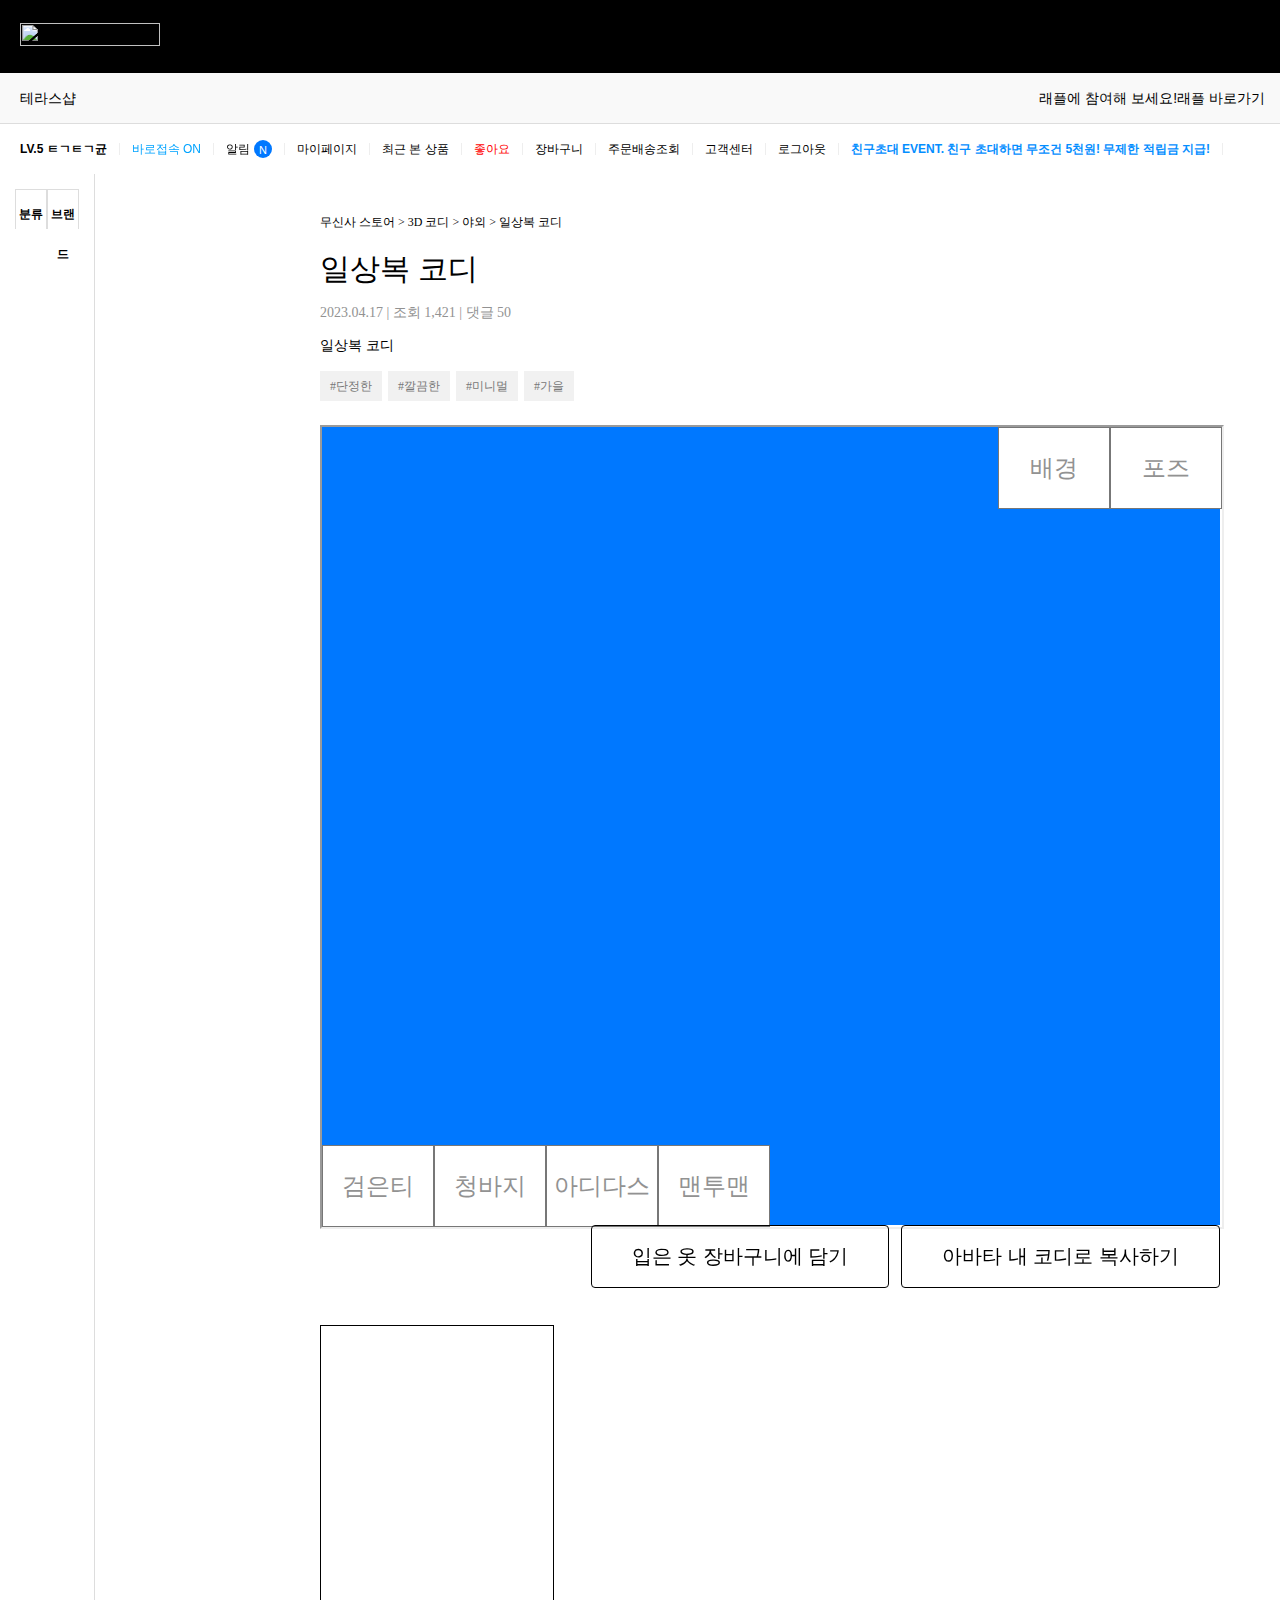
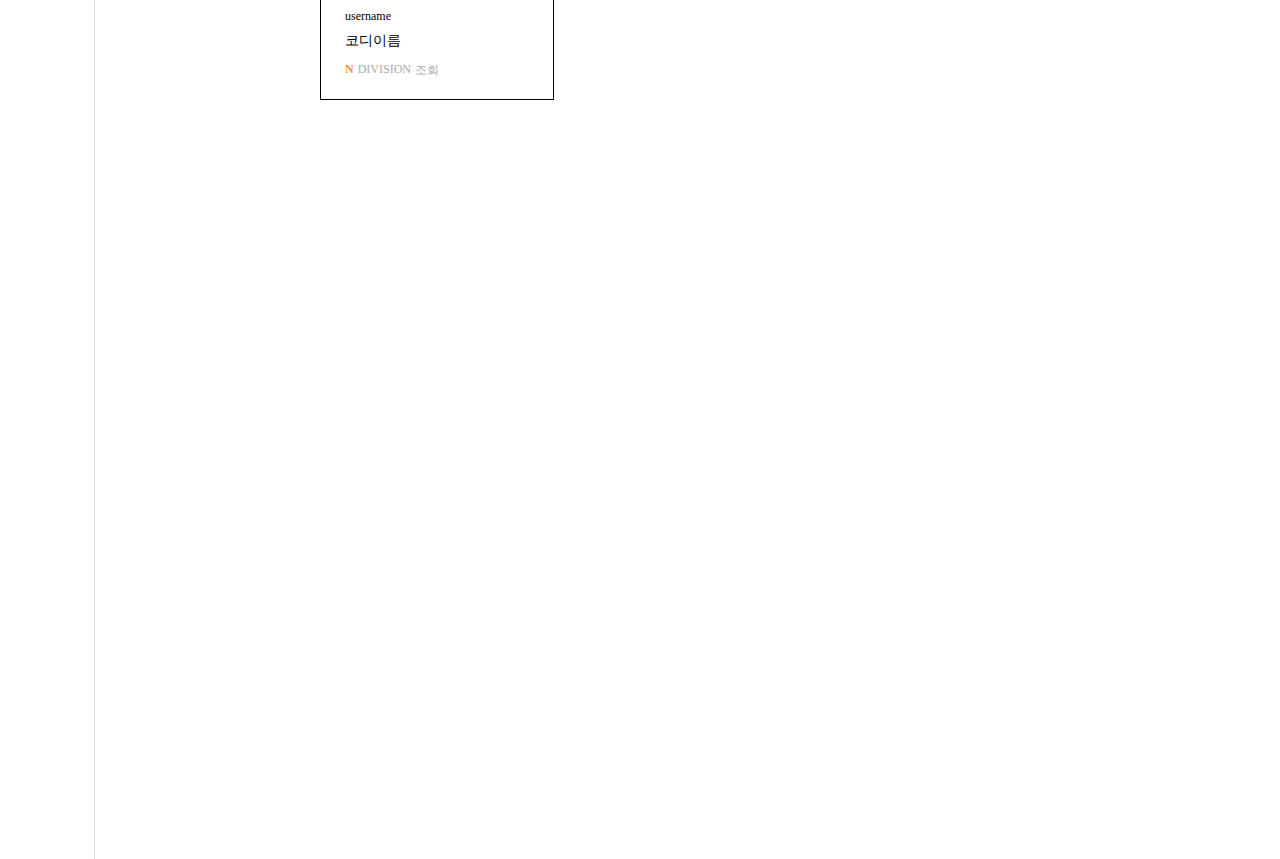
==== index2.html @ f51a17da "Add files via upload" ====
<!DOCTYPE html>
<html lang="en">
  <head>
    <meta charset="UTF-8" />
    <meta http-equiv="X-UA-Compatible" content="IE=edge" />
    <meta name="viewport" content="width=device-width, initial-scale=1.0" />
    <title>Document</title>
    <script
      src="https://code.jquery.com/jquery-3.7.0.js"
      integrity="sha256-JlqSTELeR4TLqP0OG9dxM7yDPqX1ox/HfgiSLBj8+kM="
      crossorigin="anonymous"
    ></script>
    <link rel="stylesheet" href="./inde.css" />
  </head>
  <body>
    <header>
      <a href="#">
        <img
          src="https://static.msscdn.net/skin/musinsa/images/logo_nsl_20211229.png?20200204"
          alt=""
        />
      </a>
      <div class="container">
        <a href="#">동행세일</a>
        <a href="#">PLUS배송</a>
        <a href="#">랭킹</a>
        <a href="#">업데이트</a>
        <a href="#">코디</a>
        <a href="#">세일</a>
        <a href="#">스페셜</a>
        <a href="#">매거진</a>
        <a href="#">TV</a>
        <a href="#">이벤트</a>
        <a href="#">브랜드</a>
      </div>
    </header>
    <div class="header-channel-v2">
      <a
        href="#"
        class="header-channel-v2__link"
      >
        테라스샵
      </a>
      <div class="header-channel-v2__aside">
        <p class="header-channel-v2__raffle">
          래플에 참여해 보세요!
          <a
            href="#"
            class="header-channel-v2__raffle__link"
          >
            래플 바로가기
          </a>
        </p>
  
      </div>
    </div>

    <div class="header-member">
      <div class="header-member__block">
        <a
          href="#"
          aria-label="마이페이지로 이동"
          class="header-member__link header-member__link--user"
        >
          LV.5 ㅌㄱㅌㄱ균
        </a>
      </div>
      <div class="header-member__block">
        <button
          type="button"
          aria-label="바로접속 고객혜택 보기"
          data-member="direct"
          class="header-member__link header-member__link--direct-on"
        >
          바로접속 ON
        </button>
        <div data-layer="direct" class="layer layer-header-member">
         
            <title></title>
            <g fill="none" fill-rule="evenodd">
              <path
                fill="#DDD"
                d="M11.179 0L22.359 13 0 13"
                transform="translate(-134 -696) translate(40 696) translate(94.82)"
              ></path>
              <path
                fill="#FFF"
                d="M11.181 1.534L1.337 13 21.03 13z"
                transform="translate(-134 -696) translate(40 696) translate(94.82)"
              ></path>
            </g>
          </svg>
        </div>
      </div>
      <div class="header-member__block">
        <button
          aria-label="알림 레이어 열기"
          data-member="newsfeed"
          class="header-member__link"
        >
          알림</button
        ><span class="header__badge">N</span
        ><!---->
      </div>
      <div class="header-member__block">
        <a
          href="#"
          aria-label="마이페이지로 이동"
          class="header-member__link"
        >
          마이페이지
        </a>
      </div>
      <div class="header-member__block">
        <a
          href="#"
          aria-label="최근본상품 페이지로 이동"
          class="header-member__link"
        >
          최근 본 상품
        </a>
      </div>
      <div class="header-member__block">
        <a
          href="#"
          aria-label="좋아요 페이지로 이동"
          class="header-member__link header-member__link--like"
        >
          좋아요
        </a>
      </div>
      <div class="header-member__block">
        <a
          href="#"
          aria-label="장바구니 페이지로 이동"
          class="header-member__link"
        >
          장바구니 </a
        ><!---->
      </div>
      <div class="header-member__block">
        <a
          href="#"
          aria-label="주문배송조회 페이지로 이동"
          class="header-member__link"
        >
          주문배송조회
        </a>
      </div>
      <div class="header-member__block">
        <a
          href="#"
          aria-label="고객센터 페이지로 이동"
          class="header-member__link"
        >
          고객센터
        </a>
      </div>
      <div class="header-member__block">
        <a
          href="#"
          aria-label="로그아웃 하기"
          class="header-member__link"
        >
          로그아웃
        </a>
      </div>
      <div class="header-member__block">
        <a
          href="#"
          aria-label="이벤트 페이지로 이동"
          class="header-member__link header-member__link--event"
        >
          친구초대 EVENT. 친구 초대하면 무조건 5천원! 무제한 적립금 지급!
        </a>
      </div>
    </div>

    <div class="sidebar-container">
      <ul class="snb snb-2 staff-tab-box">
        <li class="box-tab-btn tab-btn btn active tab-box-category" data-for="category"><span class="title">분류</span>
        </li>
        <li class="box-tab-btn tab-btn btn tab-box-brand" data-for="brand"><span class="title">브랜드</span>
        </li>
      </ul>
    </div>

    <div class="main-container">
      <div class="link">무신사 스토어 > 3D 코디 > 야외 > 일상복 코디</div>
      <h3>일상복 코디</h3>
      <div class="date">2023.04.17 | 조회 1,421 | 댓글 50</div>

      <div class="category3D">
        <span>일상복 코디</span>
        <div class="tagcon">
          <div class="tag">#단정한</div>
          <div class="tag">#깔끔한</div>
          <div class="tag">#미니멀</div>
          <div class="tag">#가을</div>
        </div>
      </div>

      <div class="Avatar3D-container">
        <div class="canvas-container">

          <iframe src="index3.html"></iframe>
          
        </div>
        <div class="btn-container">
          <button class="long-btn">입은 옷 장바구니에 담기</button>
          <button class="long-btn">아바타 내 코디로 복사하기</button>
        </div>
      </div>

      <div class="looks-like">
        <div class="card-container">
          <div class="card-Avatar">
            <div class="thumbnail"></div>
            <div class="textcontainer">
              <span class="username">username</span>
              <p class="codyname">코디이름</p>
              <div class="sub">
                <div class="new">
                  <strong>N</strong>
                </div>
                <p>DIVISION</p>
                <div class="view">조회</div>
              </div>
            </div>
          </div>
        </div>
      </div>
    </div>
  </body>
  <script src="./index.js"></script>
</html>
---- inde.css ----
* {
  text-decoration: none;
}
body {
  margin: 0;
  position: relative;
  height: 2250px;
}
header {
  width: 100%;
  padding: 23px 0;
  display: flex;
  justify-content: space-between;
  background-color: #000;
}

.container {
  width: auto;
}
.header-channel-v2__link {
  padding: 5px;
}

.header-channel-v2__raffle {
  display: -webkit-box;
  display: -ms-flexbox;
  display: flex;
  -webkit-box-align: center;
  -ms-flex-align: center;
  align-items: center;
}

.header-member {
  display: flex;
  height: 50px;
  padding-left: 8px;
  font-size: 14px;
  font-size: 12px;
  font-family: "Apple SD Gothic Neo", "Noto Sans KR", sans-serif;
  line-height: 1.5;
  align-items: center;
}

.header-member__link--direct-on {
  padding-top: 5px;
  font-family: Musinsa, "Apple SD Gothic Neo", "Noto Sans KR", sans-serif;
  color: #00a3ff;
  transform: translate3d(0, 0, 0);
}

button,
input,
select,
textarea {
  text-transform: none;
  border: none;
  background: none;
  -webkit-appearance: button;
  cursor: pointer;
  font-size: 100%;
  margin: 0;
  vertical-align: baseline;
  display: inline-flex;
  padding: 4px;
  line-height: 21px;
  padding-top: 5px;
  font-family: Musinsa, "Apple SD Gothic Neo", "Noto Sans KR", sans-serif;
  transform: translate3d(0, 0, 0);
}

.header-member__block::after {
  display: block;
  position: absolute;
  top: 50%;
  right: 0;
  width: 1px;
  height: 12px;
  margin-top: -6px;
  background-color: #eee;
  content: "";
}

.header-member__block {
  display: flex;
  position: relative;
  box-sizing: border-box;
  height: 100%;
  padding: 0 9px 0 8px;
  align-items: center;
}

.header-member__link {
  display: inline-flex;
  padding: 4px;
  line-height: 21px;
}
.header-member__link--user {
  font-weight: 700;
}

.header-member__link--event {
  font-weight: 700;
  color: #048eff;
}

.header-member__link--like {
  color: red;
}

.header__badge {
  display: inline-block;
  min-width: 8px;
  height: 14px;
  margin: -1px 4px 0 0;
  padding: 4px 5px 0 5px;
  border-radius: 18px;
  background-color: #0078ff;
  font-size: 11px;
  font-family: Musinsa, "Apple SD Gothic Neo", "Noto Sans KR", sans-serif;
  line-height: normal;
  color: #fff;
  text-align: center;
  vertical-align: top;
}

a {
  color: inherit;
  text-decoration: none;
}
header a img {
  width: 140px;
  height: 23px;
  margin: 0 0 0 20px;
}
.header-channel-v2 {
  font-family: "Apple SD Gothic Neo", "Noto Sans KR", sans-serif;
  -webkit-box-align: center;
  align-items: center;
  height: 50px;
  padding: 0 15px;
  background-color: #f9f9f9;
  border-bottom: 1px solid #ddd;
  color: #000;
  font-size: 14px;
  line-height: 21px;
  display: flex;
}
.header-channel-v2__brand-recruit {
  text-align: center;
  align-content: center;
  align-items: center;
}
.header-channel-v2__aside {
  display: -webkit-box;
  display: -ms-flexbox;
  display: flex;
  margin-left: auto;
}

.sidebar-container {
  position: absolute;
  border-right: 1px solid #ddd;
  height: 100%;
  padding: 15px 15px 20px;
}

.snb {
  color: #000000;
  font-size: 12px;
  font-family: "Apple SD Gothic Neo", "Noto Sans KR", sans-serif;
  list-style: none;
  margin: 0;
  padding: 0;
  display: flex;
  flex-direction: row;
  height: 40px;
  margin-bottom: 14px;
}

.box-tab-btn {
  font-size: 12px;
  font-family: "Apple SD Gothic Neo", "Noto Sans KR", sans-serif;
  list-style: none;
  display: inline-block;
  float: left;
  width: 50%;
  -webkit-box-sizing: border-box;
  height: 40px;
  line-height: 40px;
  text-align: center;
  border: 1px solid #ddd;
  font-weight: bold;
  color: #000;
  background-color: #fff;
  border-bottom: none;
  border-left: 1px solid #ddd;
}

.tablist {
  width: 240px;
  margin: 0 10px;
  display: flex;
  flex-direction: column;
  justify-content: space-between;
  align-items: center;
}

.navmenu {
  display: flex;
  width: 100%;
  justify-content: space-between;
  height: 40px;
  align-items: center;
}

.navmenu > a {
  width: 100%;
  text-decoration: none;
  color: #000;
}

.navmenu > div {
  cursor: pointer;
}

.submenu {
  width: 100%;
  padding-bottom: 20px;
}
.non-click {
  display: none;
}

.click {
  display: block;
}

ul {
  list-style: none;
  list-style-image: none;
  font-size: 12px;
  height: 140px;
  display: flex;
  flex-direction: column;
  flex-wrap: wrap;
  padding-left: 12px;
}
li {
  padding: 4px 0;
}
.main-container {
  position: absolute;
  width: calc(100% - 380px);
  left: 300px;
  padding: 20px;
}

.link {
  width: calc(100% - 380px);
  padding: 20px 0 18px 0px;
  font-size: 12px;
  padding-bottom: 18px;
}

h3 {
  font-size: 30px;
  font-weight: 500;
  margin: 0;
  padding-bottom: 14px;
}

.date {
  font-size: 14px;
  color: #929292;
  padding-bottom: 14px;
}
.tagcon {
  display: flex;
  gap: 6px;
  margin-top: 16px;
}
.tag {
  width: auto;
  display: flex;
  height: 30px;
  color: #777;
  font-size: 12px;
  padding: 0px 10px;
  align-items: center;
  text-align: center;
  background-color: #f1f1f1;
}

.category3D {
  width: 100%;
  height: 89px;
}

.category3D span {
  font-size: 14px;
  padding-bottom: 12px;
}
.Avatar3D-container {
  width: 100%;
  height: 900px;
}
.canvas-container {
  width: 100%;
  height: 800px;
  background-color: #0078ff;
}
iframe{
  width: 100%;
  height: 100%;
}

.btn-container {
  width: 100%;
  display: flex;
  justify-content: end;
  gap: 12px;
}

.long-btn {
  padding: 20px 40px;
  font-size: 20px;
  border-radius: 4px;
  background-color: transparent;
  border: 1px solid #000;
}

.card-container {
  width: 1310px;
  display: flex;
  gap: 36px;
  flex-wrap: wrap;
}

.card-Avatar {
  width: 200px;
  height: 333px;
  display: flex;
  flex-direction: column;
  gap: 16px;
  align-items: center;
  border: 1px solid #000;
  padding: 20px 16px;
}

.thumbnail {
  width: 200px;
  height: 252px;
}

.textcontainer {
  width: calc(100% - 16px);
}
.textcontainer p {
  margin: 0;
}
.username {
  font-size: 12px;
}
.codyname {
  font-size: 14px;
  padding-top: 8px;
}
.sub {
  font-size: 12px;
  display: flex;
  gap: 4px;
  color: #aaaaaa;
  padding-top: 12px;
}

.new {
  color: #ff923a;
  font-weight: 700;
}
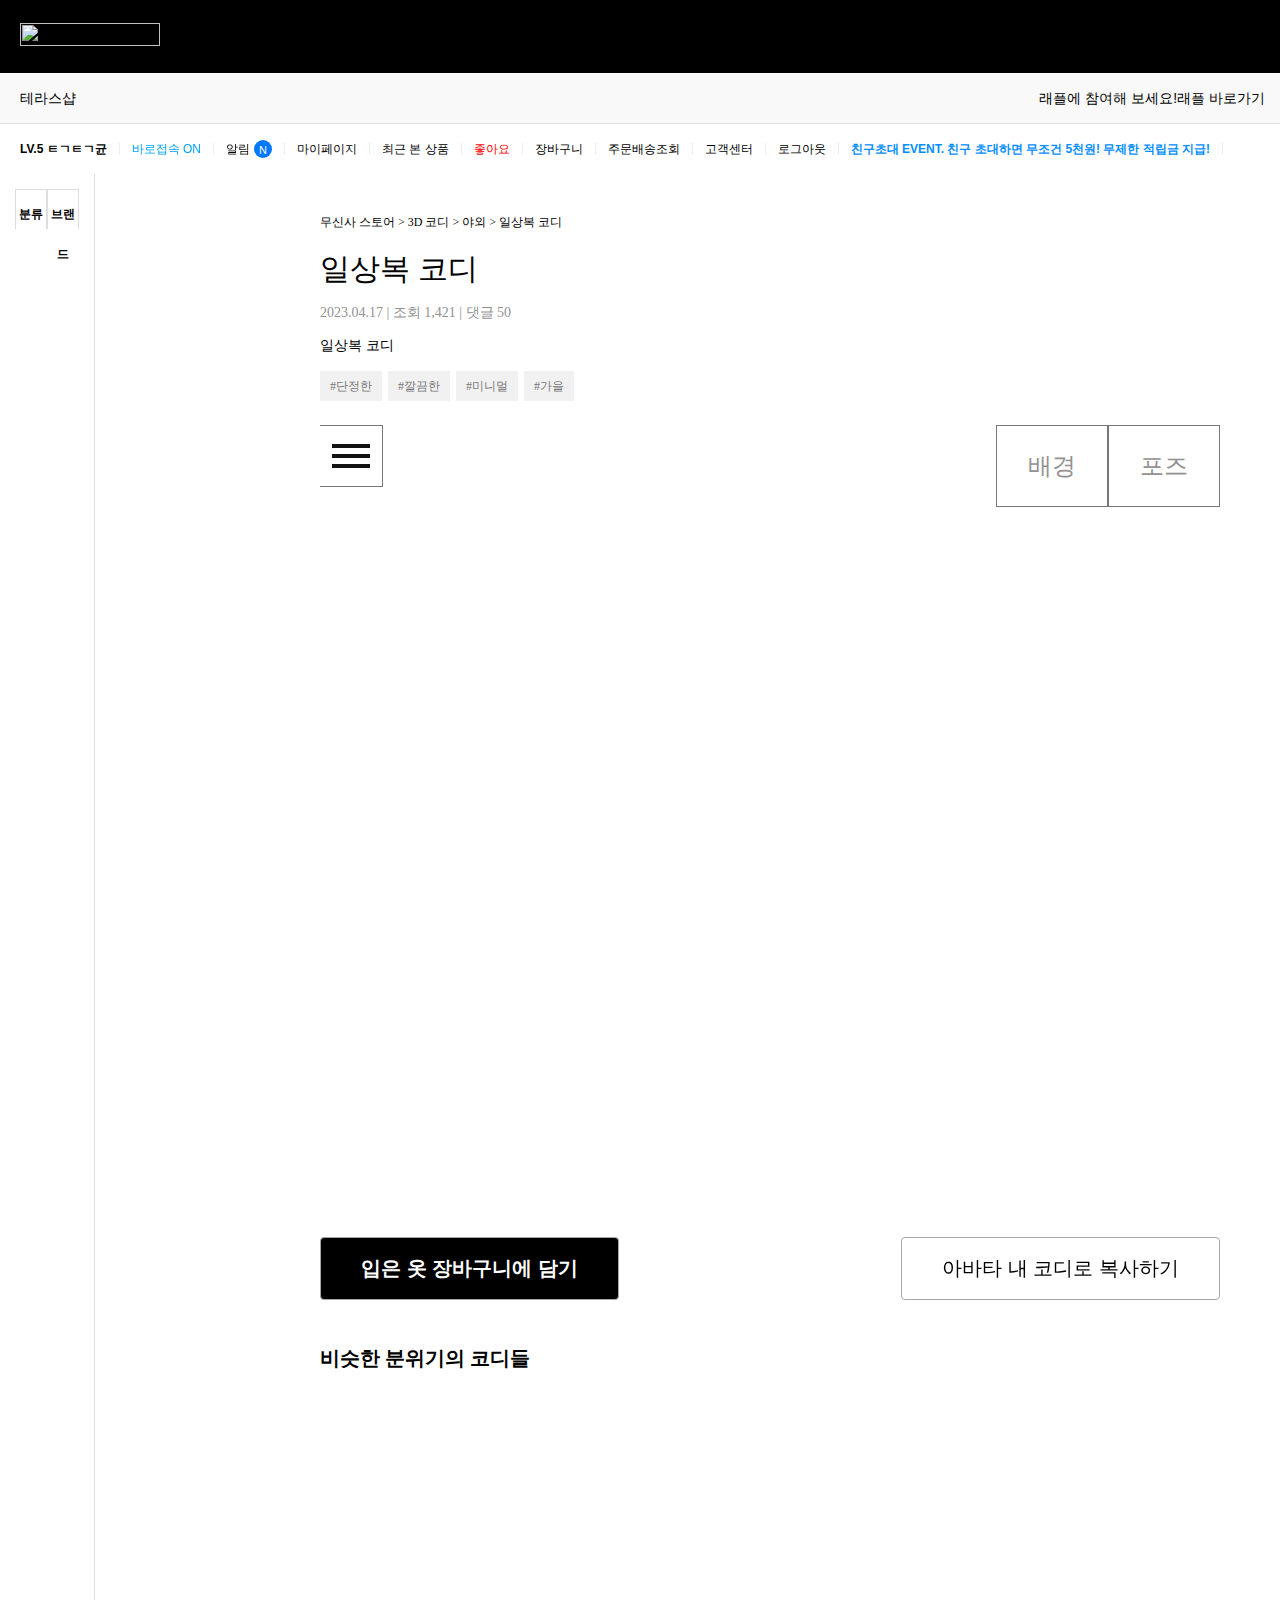
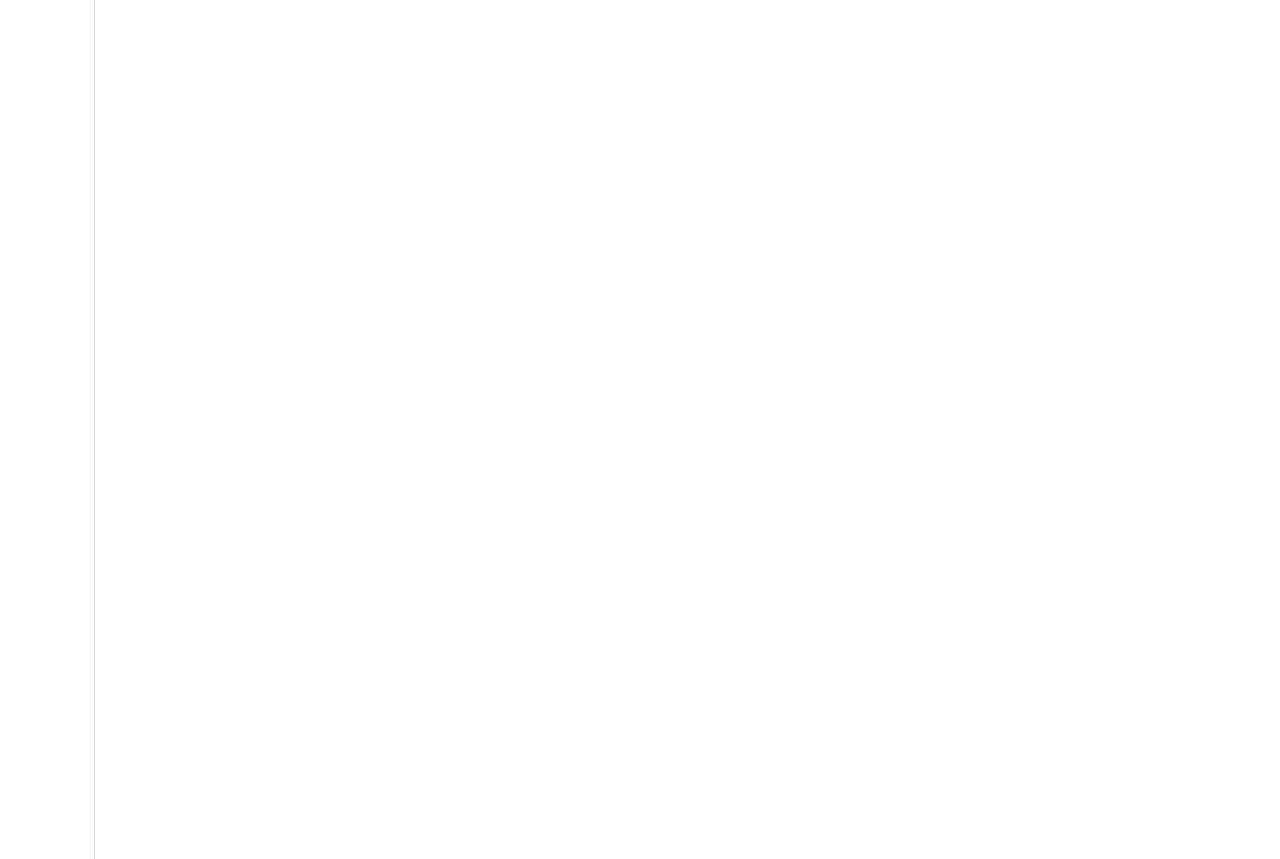
==== commit 7dd50129: "aa" ====
--- a/index2.html
+++ b/index2.html
@@ -1,236 +1,237 @@
-<!DOCTYPE html>
-<html lang="en">
-  <head>
-    <meta charset="UTF-8" />
-    <meta http-equiv="X-UA-Compatible" content="IE=edge" />
-    <meta name="viewport" content="width=device-width, initial-scale=1.0" />
-    <title>Document</title>
-    <script
-      src="https://code.jquery.com/jquery-3.7.0.js"
-      integrity="sha256-JlqSTELeR4TLqP0OG9dxM7yDPqX1ox/HfgiSLBj8+kM="
-      crossorigin="anonymous"
-    ></script>
-    <link rel="stylesheet" href="./inde.css" />
-  </head>
-  <body>
-    <header>
-      <a href="#">
-        <img
-          src="https://static.msscdn.net/skin/musinsa/images/logo_nsl_20211229.png?20200204"
-          alt=""
-        />
-      </a>
-      <div class="container">
-        <a href="#">동행세일</a>
-        <a href="#">PLUS배송</a>
-        <a href="#">랭킹</a>
-        <a href="#">업데이트</a>
-        <a href="#">코디</a>
-        <a href="#">세일</a>
-        <a href="#">스페셜</a>
-        <a href="#">매거진</a>
-        <a href="#">TV</a>
-        <a href="#">이벤트</a>
-        <a href="#">브랜드</a>
-      </div>
-    </header>
-    <div class="header-channel-v2">
-      <a
-        href="#"
-        class="header-channel-v2__link"
-      >
-        테라스샵
-      </a>
-      <div class="header-channel-v2__aside">
-        <p class="header-channel-v2__raffle">
-          래플에 참여해 보세요!
-          <a
-            href="#"
-            class="header-channel-v2__raffle__link"
-          >
-            래플 바로가기
-          </a>
-        </p>
-  
-      </div>
-    </div>
-
-    <div class="header-member">
-      <div class="header-member__block">
-        <a
-          href="#"
-          aria-label="마이페이지로 이동"
-          class="header-member__link header-member__link--user"
-        >
-          LV.5 ㅌㄱㅌㄱ균
-        </a>
-      </div>
-      <div class="header-member__block">
-        <button
-          type="button"
-          aria-label="바로접속 고객혜택 보기"
-          data-member="direct"
-          class="header-member__link header-member__link--direct-on"
-        >
-          바로접속 ON
-        </button>
-        <div data-layer="direct" class="layer layer-header-member">
-         
-            <title></title>
-            <g fill="none" fill-rule="evenodd">
-              <path
-                fill="#DDD"
-                d="M11.179 0L22.359 13 0 13"
-                transform="translate(-134 -696) translate(40 696) translate(94.82)"
-              ></path>
-              <path
-                fill="#FFF"
-                d="M11.181 1.534L1.337 13 21.03 13z"
-                transform="translate(-134 -696) translate(40 696) translate(94.82)"
-              ></path>
-            </g>
-          </svg>
-        </div>
-      </div>
-      <div class="header-member__block">
-        <button
-          aria-label="알림 레이어 열기"
-          data-member="newsfeed"
-          class="header-member__link"
-        >
-          알림</button
-        ><span class="header__badge">N</span
-        ><!---->
-      </div>
-      <div class="header-member__block">
-        <a
-          href="#"
-          aria-label="마이페이지로 이동"
-          class="header-member__link"
-        >
-          마이페이지
-        </a>
-      </div>
-      <div class="header-member__block">
-        <a
-          href="#"
-          aria-label="최근본상품 페이지로 이동"
-          class="header-member__link"
-        >
-          최근 본 상품
-        </a>
-      </div>
-      <div class="header-member__block">
-        <a
-          href="#"
-          aria-label="좋아요 페이지로 이동"
-          class="header-member__link header-member__link--like"
-        >
-          좋아요
-        </a>
-      </div>
-      <div class="header-member__block">
-        <a
-          href="#"
-          aria-label="장바구니 페이지로 이동"
-          class="header-member__link"
-        >
-          장바구니 </a
-        ><!---->
-      </div>
-      <div class="header-member__block">
-        <a
-          href="#"
-          aria-label="주문배송조회 페이지로 이동"
-          class="header-member__link"
-        >
-          주문배송조회
-        </a>
-      </div>
-      <div class="header-member__block">
-        <a
-          href="#"
-          aria-label="고객센터 페이지로 이동"
-          class="header-member__link"
-        >
-          고객센터
-        </a>
-      </div>
-      <div class="header-member__block">
-        <a
-          href="#"
-          aria-label="로그아웃 하기"
-          class="header-member__link"
-        >
-          로그아웃
-        </a>
-      </div>
-      <div class="header-member__block">
-        <a
-          href="#"
-          aria-label="이벤트 페이지로 이동"
-          class="header-member__link header-member__link--event"
-        >
-          친구초대 EVENT. 친구 초대하면 무조건 5천원! 무제한 적립금 지급!
-        </a>
-      </div>
-    </div>
-
-    <div class="sidebar-container">
-      <ul class="snb snb-2 staff-tab-box">
-        <li class="box-tab-btn tab-btn btn active tab-box-category" data-for="category"><span class="title">분류</span>
-        </li>
-        <li class="box-tab-btn tab-btn btn tab-box-brand" data-for="brand"><span class="title">브랜드</span>
-        </li>
-      </ul>
-    </div>
-
-    <div class="main-container">
-      <div class="link">무신사 스토어 > 3D 코디 > 야외 > 일상복 코디</div>
-      <h3>일상복 코디</h3>
-      <div class="date">2023.04.17 | 조회 1,421 | 댓글 50</div>
-
-      <div class="category3D">
-        <span>일상복 코디</span>
-        <div class="tagcon">
-          <div class="tag">#단정한</div>
-          <div class="tag">#깔끔한</div>
-          <div class="tag">#미니멀</div>
-          <div class="tag">#가을</div>
-        </div>
-      </div>
-
-      <div class="Avatar3D-container">
-        <div class="canvas-container">
-
-          <iframe src="index3.html"></iframe>
-          
-        </div>
-        <div class="btn-container">
-          <button class="long-btn">입은 옷 장바구니에 담기</button>
-          <button class="long-btn">아바타 내 코디로 복사하기</button>
-        </div>
-      </div>
-
-      <div class="looks-like">
-        <div class="card-container">
-          <div class="card-Avatar">
-            <div class="thumbnail"></div>
-            <div class="textcontainer">
-              <span class="username">username</span>
-              <p class="codyname">코디이름</p>
-              <div class="sub">
-                <div class="new">
-                  <strong>N</strong>
-                </div>
-                <p>DIVISION</p>
-                <div class="view">조회</div>
-              </div>
-            </div>
-          </div>
-        </div>
-      </div>
-    </div>
-  </body>
-  <script src="./index.js"></script>
-</html>
+<!DOCTYPE html>
+<html lang="en">
+  <head>
+    <meta charset="UTF-8" />
+    <meta http-equiv="X-UA-Compatible" content="IE=edge" />
+    <meta name="viewport" content="width=device-width, initial-scale=1.0" />
+    <title>Document</title>
+    <script
+      src="https://code.jquery.com/jquery-3.7.0.js"
+      integrity="sha256-JlqSTELeR4TLqP0OG9dxM7yDPqX1ox/HfgiSLBj8+kM="
+      crossorigin="anonymous"
+    ></script>
+    <link rel="stylesheet" href="./index.css" />
+  </head>
+  <body>
+    <header>
+      <a href="#">
+        <img
+          src="https://static.msscdn.net/skin/musinsa/images/logo_nsl_20211229.png?20200204"
+          alt=""
+        />
+      </a>
+      <div class="container">
+        <a href="#">동행세일</a>
+        <a href="#">PLUS배송</a>
+        <a href="#">랭킹</a>
+        <a href="#">업데이트</a>
+        <a href="#">코디</a>
+        <a href="#">세일</a>
+        <a href="#">스페셜</a>
+        <a href="#">매거진</a>`
+        <a href="#">TV</a>
+        <a href="#">이벤트</a>
+        <a href="#">브랜드</a>
+      </div>
+    </header>
+    <div class="header-channel-v2">
+      <a
+        href="#"
+        class="header-channel-v2__link"
+      >
+        테라스샵
+      </a>
+      <div class="header-channel-v2__aside">
+        <p class="header-channel-v2__raffle">
+          래플에 참여해 보세요!
+          <a
+            href="#"
+            class="header-channel-v2__raffle__link"
+          >
+            래플 바로가기
+          </a>
+        </p>
+  
+      </div>
+    </div>
+
+    <div class="header-member">
+      <div class="header-member__block">
+        <a
+          href="#"
+          aria-label="마이페이지로 이동"
+          class="header-member__link header-member__link--user"
+        >
+          LV.5 ㅌㄱㅌㄱ균
+        </a>
+      </div>
+      <div class="header-member__block">
+        <button
+          type="button"
+          aria-label="바로접속 고객혜택 보기"
+          data-member="direct"
+          class="header-member__link header-member__link--direct-on"
+        >
+          바로접속 ON
+        </button>
+        <div data-layer="direct" class="layer layer-header-member">
+         
+            <title></title>
+            <g fill="none" fill-rule="evenodd">
+              <path
+                fill="#DDD"
+                d="M11.179 0L22.359 13 0 13"
+                transform="translate(-134 -696) translate(40 696) translate(94.82)"
+              ></path>
+              <path
+                fill="#FFF"
+                d="M11.181 1.534L1.337 13 21.03 13z"
+                transform="translate(-134 -696) translate(40 696) translate(94.82)"
+              ></path>
+            </g>
+          </svg>
+        </div>
+      </div>
+      <div class="header-member__block">
+        <button
+          aria-label="알림 레이어 열기"
+          data-member="newsfeed"
+          class="header-member__link"
+        >
+          알림</button
+        ><span class="header__badge">N</span
+        ><!---->
+      </div>
+      <div class="header-member__block">
+        <a
+          href="#"
+          aria-label="마이페이지로 이동"
+          class="header-member__link"
+        >
+          마이페이지
+        </a>
+      </div>
+      <div class="header-member__block">
+        <a
+          href="#"
+          aria-label="최근본상품 페이지로 이동"
+          class="header-member__link"
+        >
+          최근 본 상품
+        </a>
+      </div>
+      <div class="header-member__block">
+        <a
+          href="#"
+          aria-label="좋아요 페이지로 이동"
+          class="header-member__link header-member__link--like"
+        >
+          좋아요
+        </a>
+      </div>
+      <div class="header-member__block">
+        <a
+          href="#"
+          aria-label="장바구니 페이지로 이동"
+          class="header-member__link"
+        >
+          장바구니 </a
+        ><!---->
+      </div>
+      <div class="header-member__block">
+        <a
+          href="#"
+          aria-label="주문배송조회 페이지로 이동"
+          class="header-member__link"
+        >
+          주문배송조회
+        </a>
+      </div>
+      <div class="header-member__block">
+        <a
+          href="#"
+          aria-label="고객센터 페이지로 이동"
+          class="header-member__link"
+        >
+          고객센터
+        </a>
+      </div>
+      <div class="header-member__block">
+        <a
+          href="#"
+          aria-label="로그아웃 하기"
+          class="header-member__link"
+        >
+          로그아웃
+        </a>
+      </div>
+      <div class="header-member__block">
+        <a
+          href="#"
+          aria-label="이벤트 페이지로 이동"
+          class="header-member__link header-member__link--event"
+        >
+          친구초대 EVENT. 친구 초대하면 무조건 5천원! 무제한 적립금 지급!
+        </a>
+      </div>
+    </div>
+
+    <div class="sidebar-container">
+      <ul class="snb snb-2 staff-tab-box">
+        <li class="box-tab-btn tab-btn btn active tab-box-category" data-for="category"><span class="title">분류</span>
+        </li>
+        <li class="box-tab-btn tab-btn btn tab-box-brand" data-for="brand"><span class="title">브랜드</span>
+        </li>
+      </ul>
+    </div>
+
+    <div class="main-container">
+      <div class="link">무신사 스토어 > 3D 코디 > 야외 > 일상복 코디</div>
+      <h3>일상복 코디</h3>
+      <div class="date">2023.04.17 | 조회 1,421 | 댓글 50</div>
+
+      <div class="category3D">
+        <span>일상복 코디</span>
+        <div class="tagcon">
+          <div class="tag">#단정한</div>
+          <div class="tag">#깔끔한</div>
+          <div class="tag">#미니멀</div>
+          <div class="tag">#가을</div>
+        </div>
+      </div>
+
+      <div class="Avatar3D-container">
+        <div class="canvas-container">
+
+          <iframe class="frame" src="index7.html" scrolling="yes"></iframe>
+          
+        </div>
+        <div class="btn-container">
+          <button class="long-btn">입은 옷 장바구니에 담기</button>
+          <button class="long-btn">아바타 내 코디로 복사하기</button>
+        </div>
+      </div>
+
+      <div class="looks-like">
+        <h2>비슷한 분위기의 코디들</h2>
+        <div class="card-container">
+          <!-- <div class="card-Avatar">
+            <div class="thumbnail"></div>
+            <div class="textcontainer">
+              <span class="username">username</span>
+              <p class="codyname">코디이름</p>
+              <div class="sub">
+                <div class="new">
+                  <strong>N</strong>
+                </div>
+                <p>DIVISION</p>
+                <div class="view">조회</div>
+              </div>
+            </div>
+          </div> -->
+        </div>
+      </div>
+    </div>
+  </body>
+  <script src="./index.js"></script>
+</html>
--- a/index.css
+++ b/index.css
@@ -0,0 +1,590 @@
+* {
+  text-decoration: none;
+}
+body {
+  margin: 0;
+  position: relative;
+  height: 2250px;
+}
+header {
+  width: 100%;
+  padding: 23px 0;
+  display: flex;
+  justify-content: space-between;
+  background-color: #000;
+}
+
+.container {
+  width: auto;
+}
+.header-channel-v2__link {
+  padding: 5px;
+}
+
+.header-channel-v2__raffle {
+  display: -webkit-box;
+  display: -ms-flexbox;
+  display: flex;
+  -webkit-box-align: center;
+  -ms-flex-align: center;
+  align-items: center;
+}
+
+.header-member {
+  display: flex;
+  height: 50px;
+  padding-left: 8px;
+  font-size: 14px;
+  font-size: 12px;
+  font-family: "Apple SD Gothic Neo", "Noto Sans KR", sans-serif;
+  line-height: 1.5;
+  align-items: center;
+}
+
+.header-member__link--direct-on {
+  padding-top: 5px;
+  font-family: Musinsa, "Apple SD Gothic Neo", "Noto Sans KR", sans-serif;
+  color: #00a3ff;
+  transform: translate3d(0, 0, 0);
+}
+
+button,
+input,
+select,
+textarea {
+  text-transform: none;
+  border: none;
+  background: none;
+  -webkit-appearance: button;
+  cursor: pointer;
+  font-size: 100%;
+  margin: 0;
+  vertical-align: baseline;
+  display: inline-flex;
+  padding: 4px;
+  line-height: 21px;
+  padding-top: 5px;
+  font-family: Musinsa, "Apple SD Gothic Neo", "Noto Sans KR", sans-serif;
+  transform: translate3d(0, 0, 0);
+}
+
+.header-member__block::after {
+  display: block;
+  position: absolute;
+  top: 50%;
+  right: 0;
+  width: 1px;
+  height: 12px;
+  margin-top: -6px;
+  background-color: #eee;
+  content: "";
+}
+
+.header-member__block {
+  display: flex;
+  position: relative;
+  box-sizing: border-box;
+  height: 100%;
+  padding: 0 9px 0 8px;
+  align-items: center;
+}
+
+.header-member__link {
+  display: inline-flex;
+  padding: 4px;
+  line-height: 21px;
+}
+.header-member__link--user {
+  font-weight: 700;
+}
+
+.header-member__link--event {
+  font-weight: 700;
+  color: #048eff;
+}
+
+.header-member__link--like {
+  color: red;
+}
+
+.header__badge {
+  display: inline-block;
+  min-width: 8px;
+  height: 14px;
+  margin: -1px 4px 0 0;
+  padding: 4px 5px 0 5px;
+  border-radius: 18px;
+  background-color: #0078ff;
+  font-size: 11px;
+  font-family: Musinsa, "Apple SD Gothic Neo", "Noto Sans KR", sans-serif;
+  line-height: normal;
+  color: #fff;
+  text-align: center;
+  vertical-align: top;
+}
+
+a {
+  color: inherit;
+  text-decoration: none;
+}
+header a img {
+  width: 140px;
+  height: 23px;
+  margin: 0 0 0 20px;
+}
+.header-channel-v2 {
+  font-family: "Apple SD Gothic Neo", "Noto Sans KR", sans-serif;
+  -webkit-box-align: center;
+  align-items: center;
+  height: 50px;
+  padding: 0 15px;
+  background-color: #f9f9f9;
+  border-bottom: 1px solid #ddd;
+  color: #000;
+  font-size: 14px;
+  line-height: 21px;
+  display: flex;
+}
+.header-channel-v2__brand-recruit {
+  text-align: center;
+  align-content: center;
+  align-items: center;
+}
+.header-channel-v2__aside {
+  display: -webkit-box;
+  display: -ms-flexbox;
+  display: flex;
+  margin-left: auto;
+}
+
+.sidebar-container {
+  position: absolute;
+  border-right: 1px solid #ddd;
+  height: 100%;
+  padding: 15px 15px 20px;
+}
+
+.snb {
+  color: #000000;
+  font-size: 12px;
+  font-family: "Apple SD Gothic Neo", "Noto Sans KR", sans-serif;
+  list-style: none;
+  margin: 0;
+  padding: 0;
+  display: flex;
+  flex-direction: row;
+  height: 40px;
+  margin-bottom: 14px;
+}
+
+.box-tab-btn {
+  font-size: 12px;
+  font-family: "Apple SD Gothic Neo", "Noto Sans KR", sans-serif;
+  list-style: none;
+  display: inline-block;
+  float: left;
+  width: 50%;
+  -webkit-box-sizing: border-box;
+  height: 40px;
+  line-height: 40px;
+  text-align: center;
+  border: 1px solid #ddd;
+  font-weight: bold;
+  color: #000;
+  background-color: #fff;
+  border-bottom: none;
+  border-left: 1px solid #ddd;
+}
+
+.tablist {
+  width: 240px;
+  margin: 0 10px;
+  display: flex;
+  flex-direction: column;
+  justify-content: space-between;
+  align-items: center;
+}
+
+.navmenu {
+  display: flex;
+  width: 100%;
+  justify-content: space-between;
+  height: 40px;
+  align-items: center;
+}
+
+.navmenu > a {
+  width: 100%;
+  text-decoration: none;
+  color: #000;
+}
+
+.navmenu > div {
+  cursor: pointer;
+}
+
+.submenu {
+  width: 100%;
+  padding-bottom: 20px;
+}
+.non-click {
+  display: none;
+}
+
+.click {
+  display: block;
+}
+
+ul {
+  list-style: none;
+  list-style-image: none;
+  font-size: 12px;
+  height: 140px;
+  display: flex;
+  flex-direction: column;
+  flex-wrap: wrap;
+  padding-left: 12px;
+}
+li {
+  padding: 4px 0;
+}
+.main-container {
+  position: absolute;
+  width: calc(100% - 380px);
+  left: 300px;
+  padding: 20px;
+}
+
+.link {
+  width: calc(100% - 380px);
+  padding: 20px 0 18px 0px;
+  font-size: 12px;
+  padding-bottom: 18px;
+}
+
+h3 {
+  font-size: 30px;
+  font-weight: 500;
+  margin: 0;
+  padding-bottom: 14px;
+}
+
+.date {
+  font-size: 14px;
+  color: #929292;
+  padding-bottom: 14px;
+}
+
+.tagList {
+  display: flex;
+  gap: 5px;
+}
+
+.tagcon {
+  display: flex;
+  gap: 6px;
+  margin-top: 16px;
+}
+.tag {
+  width: auto;
+  display: flex;
+  height: 30px;
+  color: #777;
+  font-size: 12px;
+  padding: 0px 10px;
+  align-items: center;
+  text-align: center;
+  background-color: #f1f1f1;
+}
+
+.category3D {
+  width: 100%;
+  height: 89px;
+}
+
+.category3D span {
+  font-size: 14px;
+  padding-bottom: 12px;
+}
+.Avatar3D-container {
+  width: 100%;
+  height: 900px;
+}
+.canvas-container {
+  width: 100%;
+  height: 800px;
+}
+iframe {
+  width: 100%;
+  height: 100%;
+}
+
+.looks-like {
+  display: flex;
+  gap: 60px;
+  justify-content: space-between;
+}
+
+.cardLayoutWrap {
+  flex: 1;
+  overflow: hidden;
+  -webkit-user-select: none;
+}
+
+.cardLayoutscroll {
+  display: flex;
+  overflow-x: scroll;
+}
+
+.looks-like h2 {
+  margin-top: 20px;
+  width: 240px;
+  font-size: 20px;
+}
+
+.card-container {
+  width: 100%;
+  display: flex;
+  gap: 36px;
+  flex-wrap: wrap;
+  flex: 1;
+}
+
+.btn-container {
+  width: 100%;
+  display: flex;
+  justify-content: space-between;
+  gap: 12px;
+  margin-bottom: 30px;
+}
+
+.long-btn:nth-child(1) {
+  background-color: #000000;
+  font-weight: 700;
+  color: white;
+}
+
+.long-btn {
+  margin-top: 12px;
+  padding: 20px 40px;
+  font-size: 20px;
+  border-radius: 4px;
+  background-color: transparent;
+  border: 1px solid #a6a6a6;
+}
+
+.card-Avatar {
+  width: 181px;
+  height: 333px;
+  display: flex;
+  flex-direction: column;
+  gap: 16px;
+  align-items: center;
+  padding: 20px 16px;
+}
+
+.thumbnail {
+  background-image: url(./img/cha1.png);
+  background-size: cover;
+  background-position: center;
+  width: 200px;
+  height: 252px;
+}
+
+.Thum {
+  object-fit: contain;
+}
+
+.textcontainer {
+  width: calc(100% - 16px);
+}
+.textcontainer p {
+  margin: 0;
+}
+.username {
+  font-size: 12px;
+}
+.codyname {
+  font-size: 14px;
+  padding-top: 8px;
+}
+.sub {
+  font-size: 12px;
+  display: flex;
+  gap: 4px;
+  color: #aaaaaa;
+  padding-top: 12px;
+}
+
+.new {
+  color: #ff923a;
+  font-weight: 700;
+}
+
+.frame {
+  border: none;
+}
+
+.hr-1 {
+  margin-top: -4px;
+  margin-bottom: 50px;
+}
+
+.hr-2 {
+  margin-top: 80px;
+  margin-bottom: 50px;
+}
+
+h4 {
+  font-size: 14px;
+  font-weight: 400;
+}
+
+.cardLayout {
+  margin-left: 40px;
+  display: flex;
+  gap: 10px;
+}
+
+.cardLayout > p {
+  width: 40px;
+  transform: translateY(-10px);
+}
+
+.cards {
+  width: 174px;
+  box-sizing: border-box;
+  padding: 10px;
+  border: 1px solid #dddddd;
+  background-color: white;
+  position: relative;
+}
+
+.cards h1 {
+  font-size: 14px;
+  line-height: 0px;
+}
+.cards .title {
+  font-size: 14px;
+}
+
+.cards .Thum {
+  width: 100%;
+  height: 170px;
+  margin-bottom: 10px;
+}
+
+.price {
+  margin-top: -8px;
+  margin-bottom: -8px;
+  display: flex;
+  justify-content: space-between;
+  font-weight: 500;
+}
+
+.price p:nth-child(1) {
+  text-decoration: line-through;
+  color: #b2b2b2;
+}
+.price p:nth-child(2) {
+}
+
+.lable {
+  position: absolute;
+  background-color: #ffffff;
+  padding: 2px;
+}
+
+.couponFlex {
+  display: flex;
+  align-items: center;
+  justify-content: space-between;
+  padding-bottom: 8px;
+  margin-bottom: 8px;
+  border-bottom: 1px solid #dddddd;
+}
+
+.couponFlex div:nth-child(2) {
+  color: #4162c9;
+}
+
+.coupon {
+  background-color: #4162c9;
+  color: white;
+  font-weight: 800;
+  padding: 4px;
+  font-size: 12px;
+  display: inline-block;
+}
+
+.star {
+  display: flex;
+  align-items: center;
+  gap: 2px;
+}
+.star img {
+}
+.star span {
+  color: #ff923a;
+  font-size: 12px;
+}
+
+.heart {
+  display: flex;
+  align-items: center;
+  gap: 2px;
+}
+.heart img {
+}
+.heart span {
+  font-size: 12px;
+  color: #444444;
+}
+
+.해시태그 {
+  display: flex;
+  align-items: center;
+  margin-top: 20px;
+}
+.해시태그 div {
+  display: flex;
+  align-items: center;
+  margin-left: 60px;
+}
+.해시태그 div button {
+  border: 1px solid #e4e4e4;
+  height: 35px;
+  width: 60px;
+  text-align: center;
+  display: flex;
+  justify-content: center;
+}
+
+textarea {
+  resize: none;
+  height: 24px;
+  overflow: hidden;
+  border: 1px solid #e4e4e4;
+}
+
+.제목입력 textarea {
+  width: 300px;
+}
+
+.설명입력 textarea {
+  width: 100%;
+  height: 300px;
+}
+
+.등록 {
+  background-color: #000;
+  width: 140px;
+  height: 60px;
+  color: white;
+  font-size: 20px;
+  display: flex;
+  justify-content: center;
+  align-items: center;
+  margin: auto;
+  margin-top: 30px;
+}
